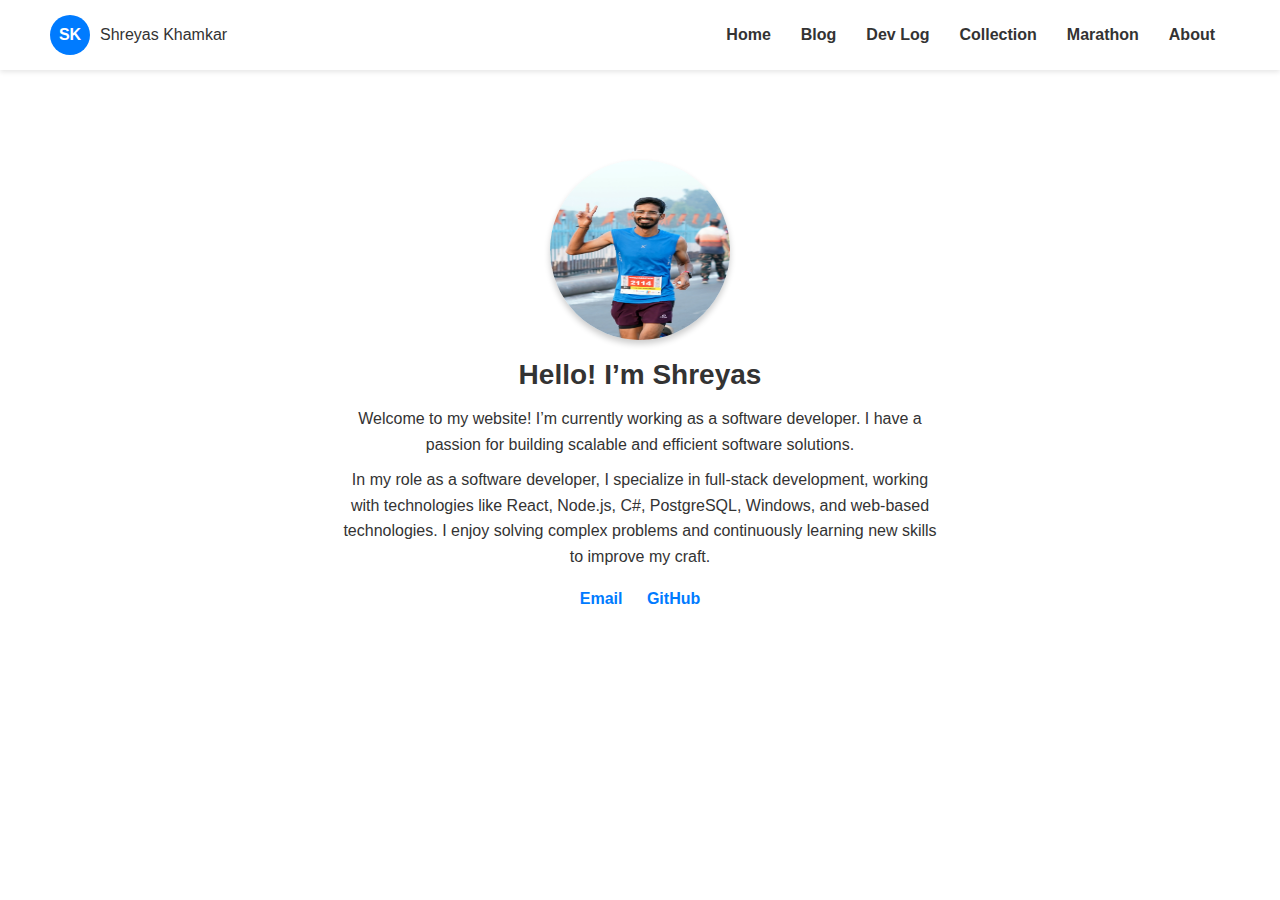
==== index.html @ 6b38a2e4 "Moved website files to root" ====
<!DOCTYPE html>
<html lang="en">
<head>
    <meta charset="UTF-8">
    <meta name="viewport" content="width=device-width, initial-scale=1.0">
    <title>Shreyas Khamkar</title>
    <link rel="stylesheet" href="style.css">
</head>
<body>
    <!-- Navigation Bar -->
    <header>
        <div class="logo">
            <div class="avatar">SK</div>
            <span>Shreyas Khamkar</span>
        </div>
        <nav>
            <ul>
                <li><a href="#">Home</a></li>
                <li><a href="#">Blog</a></li>
                <li><a href="#">Dev Log</a></li>
                <li><a href="#">Collection</a></li>
                <li><a href="#">Marathon</a></li>
                <li><a href="#">About</a></li>
            </ul>
        </nav>
    </header>

    <!-- Main Section -->
    <section class="hero">
        <img src="images/SNGL01949.jpg" alt="Shreyas Khamkar">
        <h1>Hello! I’m Shreyas</h1>
        <p>Welcome to my website! I’m currently working as a software developer. I have a passion for building scalable and efficient software solutions.</p>
        <p>In my role as a software developer, I specialize in full-stack development, working with technologies like React, Node.js, C#, PostgreSQL, Windows, and web-based technologies. I enjoy solving complex problems and continuously learning new skills to improve my craft.</p>
        <div class="contact-links">
            <a href="mailto:your-email@example.com">Email</a>
            <a href="https://github.com/shreyaskhamkar" target="_blank">GitHub</a>
        </div>
    </section>

    <script src="script.js"></script>
</body>
</html>
---- style.css ----
/* Reset Styles */
body, h1, h2, p, ul {
    margin: 0;
    padding: 0;
}

body {
    font-family: Arial, sans-serif;
    text-align: center;
    background-color: #fff;
    color: #333;
}

/* Header */
header {
    display: flex;
    justify-content: space-between;
    align-items: center;
    padding: 15px 50px;
    background-color: white;
    box-shadow: 0px 2px 5px rgba(0, 0, 0, 0.1);
}

.logo {
    display: flex;
    align-items: center;
}

.avatar {
    width: 40px;
    height: 40px;
    border-radius: 50%;
    background-color: #007BFF;
    color: white;
    display: flex;
    justify-content: center;
    align-items: center;
    font-weight: bold;
    margin-right: 10px;
}

/* Navigation */
nav ul {
    list-style: none;
    display: flex;
}

nav ul li {
    margin: 0 15px;
}

nav ul li a {
    text-decoration: none;
    color: #333;
    font-weight: bold;
}

nav ul li a:hover {
    color: #007BFF;
}

/* Hero Section */
.hero {
    margin-top: 50px;
    padding: 40px;
}

.hero img {
    width: 180px;
    height: 180px;
    border-radius: 50%;
    box-shadow: 0px 4px 6px rgba(0, 0, 0, 0.2);
}

.hero h1 {
    font-size: 28px;
    margin: 15px 0;
}

.hero p {
    max-width: 600px;
    margin: 10px auto;
    font-size: 16px;
    line-height: 1.6;
}

.contact-links {
    margin-top: 20px;
}

.contact-links a {
    text-decoration: none;
    color: #007BFF;
    font-weight: bold;
    margin: 0 10px;
}

.contact-links a:hover {
    text-decoration: underline;
}
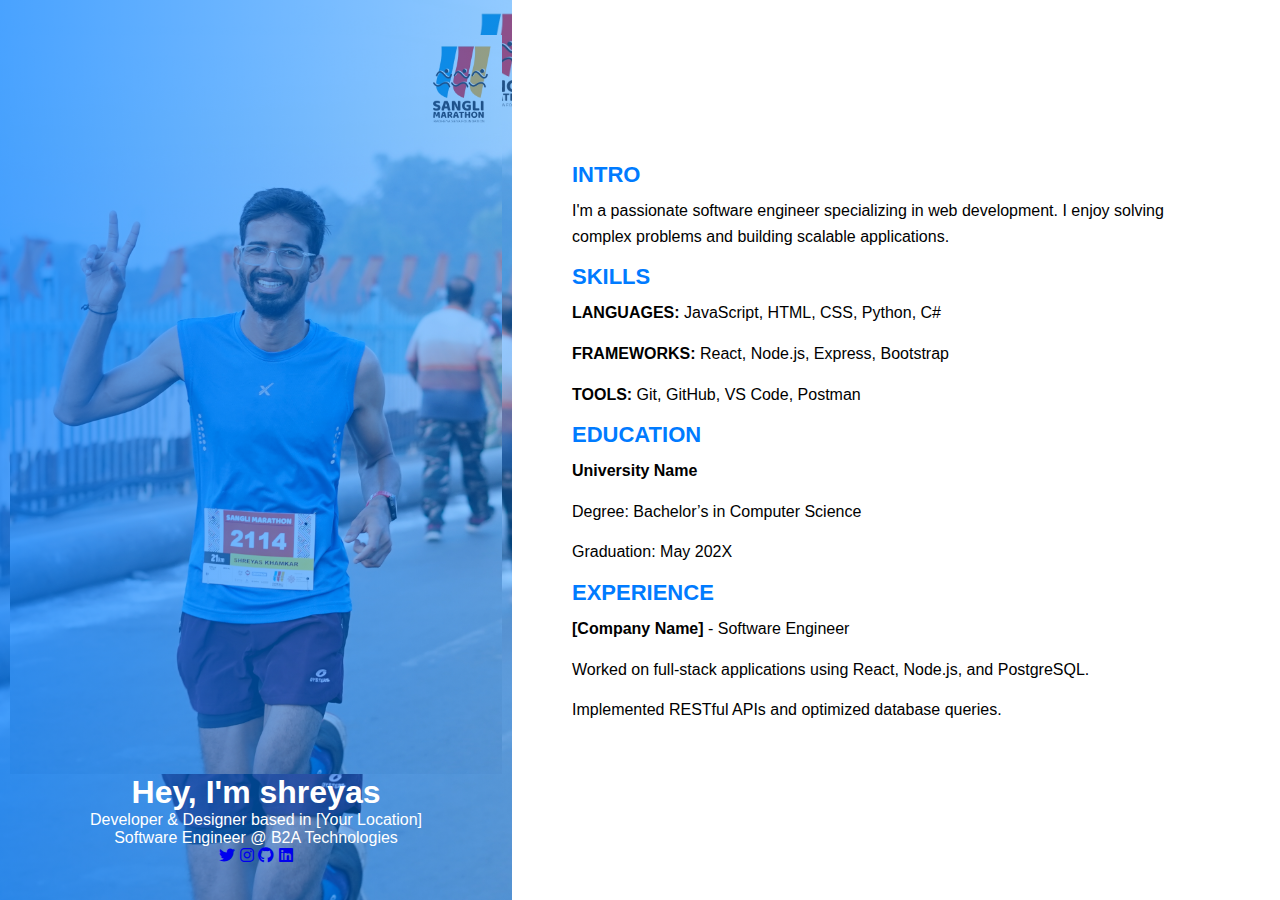
==== commit c17e7fee: "fix: issue" ====
--- a/index.html
+++ b/index.html
@@ -3,40 +3,61 @@
 <head>
     <meta charset="UTF-8">
     <meta name="viewport" content="width=device-width, initial-scale=1.0">
-    <title>Shreyas Khamkar</title>
+    <title>shreyas khamkar</title>
     <link rel="stylesheet" href="style.css">
+    <link rel="stylesheet" href="https://cdnjs.cloudflare.com/ajax/libs/font-awesome/6.0.0/css/all.min.css">
 </head>
 <body>
-    <!-- Navigation Bar -->
-    <header>
-        <div class="logo">
-            <div class="avatar">SK</div>
-            <span>Shreyas Khamkar</span>
+
+    <!-- Container -->
+    <div class="container">
+
+        <!-- Left Side (Profile) -->
+        <div class="profile-section">
+            <div class="profile-overlay"></div>
+            <img  src="images/SNGL01949.jpg" alt="shreyas">
+            <h1>Hey, I'm shreyas </h1>
+            <p>Developer & Designer based in [Your Location]</p>
+            <p>Software Engineer @  B2A Technologies</p>
+
+            <!-- Social Icons -->
+            <div class="social-links">
+                <a href="#" target="_blank"><i class="fab fa-twitter"></i></a>
+                <a href="#" target="_blank"><i class="fab fa-instagram"></i></a>
+                <a href="#" target="_blank"><i class="fab fa-github"></i></a>
+                <a href="#" target="_blank"><i class="fab fa-linkedin"></i></a>
+            </div>
         </div>
-        <nav>
-            <ul>
-                <li><a href="#">Home</a></li>
-                <li><a href="#">Blog</a></li>
-                <li><a href="#">Dev Log</a></li>
-                <li><a href="#">Collection</a></li>
-                <li><a href="#">Marathon</a></li>
-                <li><a href="#">About</a></li>
-            </ul>
-        </nav>
-    </header>
 
-    <!-- Main Section -->
-    <section class="hero">
-        <img src="images/SNGL01949.jpg" alt="Shreyas Khamkar">
-        <h1>Hello! I’m Shreyas</h1>
-        <p>Welcome to my website! I’m currently working as a software developer. I have a passion for building scalable and efficient software solutions.</p>
-        <p>In my role as a software developer, I specialize in full-stack development, working with technologies like React, Node.js, C#, PostgreSQL, Windows, and web-based technologies. I enjoy solving complex problems and continuously learning new skills to improve my craft.</p>
-        <div class="contact-links">
-            <a href="mailto:your-email@example.com">Email</a>
-            <a href="https://github.com/shreyaskhamkar" target="_blank">GitHub</a>
+        <!-- Right Side (Details) -->
+        <div class="details-section">
+            <section>
+                <h2>INTRO</h2>
+                <p>I'm a passionate software engineer specializing in web development. I enjoy solving complex problems and building scalable applications.</p>
+            </section>
+
+            <section>
+                <h2>SKILLS</h2>
+                <p><strong>LANGUAGES:</strong> JavaScript, HTML, CSS, Python, C#</p>
+                <p><strong>FRAMEWORKS:</strong> React, Node.js, Express, Bootstrap</p>
+                <p><strong>TOOLS:</strong> Git, GitHub, VS Code, Postman</p>
+            </section>
+
+            <section>
+                <h2>EDUCATION</h2>
+                <p><strong>University Name</strong></p>
+                <p>Degree: Bachelor’s in Computer Science</p>
+                <p>Graduation: May 202X</p>
+            </section>
+
+            <section>
+                <h2>EXPERIENCE</h2>
+                <p><strong>[Company Name]</strong> - Software Engineer</p>
+                <p>Worked on full-stack applications using React, Node.js, and PostgreSQL.</p>
+                <p>Implemented RESTful APIs and optimized database queries.</p>
+            </section>
         </div>
-    </section>
+    </div>
 
-    <script src="script.js"></script>
 </body>
 </html>
--- a/style.css
+++ b/style.css
@@ -1,100 +1,92 @@
 /* Reset Styles */
-body, h1, h2, p, ul {
+* {
     margin: 0;
     padding: 0;
+    box-sizing: border-box;
+    font-family: Arial, sans-serif;
 }
 
-body {
-    font-family: Arial, sans-serif;
-    text-align: center;
-    background-color: #fff;
-    color: #333;
+/* Main Container */
+.container {
+    display: flex;
+    height: 100vh; /* Full viewport height */
+    width: 100%;
+    overflow: hidden;
 }
 
-/* Header */
-header {
+/* Left Side - Profile Section */
+.profile-section {
+    position: relative;
+    width: 40%; /* Adjust width as needed */
+    min-height: vh;
+    background: url('images/SNGL01949.jpg') no-repeat center center/cover;
+    color: white;
+    text-align: center;
     display: flex;
-    justify-content: space-between;
-    align-items: center;
-    padding: 15px 50px;
-    background-color: white;
-    box-shadow: 0px 2px 5px rgba(0, 0, 0, 0.1);
+    flex-direction: column;
+    justify-content: center;
+    align-items: left;
+    padding: 10px;
 }
 
-.logo {
-    display: flex;
-    align-items: center;
+/* Gradient Overlay */
+.profile-section::before {
+    content: "";
+    position: absolute;
+    top: 0;
+    left: 0;
+    width: 100%;
+    height: 100%;
+    background: linear-gradient(to right, rgba(0, 123, 255, 0.7), rgba(0, 123, 255, 0.4));
+    z-index: 1;
 }
 
-.avatar {
-    width: 40px;
-    height: 40px;
-    border-radius: 50%;
-    background-color: #007BFF;
-    color: white;
-    display: flex;
-    justify-content: center;
-    align-items: center;
-    font-weight: bold;
-    margin-right: 10px;
+/* Ensure content is above overlay */
+.profile-section h1,
+.profile-section p,
+.social-links {
+    position: relative;
+    z-index: 2;
 }
 
-/* Navigation */
-nav ul {
-    list-style: none;
+/* Right Side - Details Section */
+.details-section {
+    width: 60%;
+    padding: 60px;
+    overflow-y: auto;
+    background: white;
     display: flex;
+    flex-direction: column;
+    justify-content: center;
 }
 
-nav ul li {
-    margin: 0 15px;
+/* Section Headings */
+.details-section h2 {
+    color: #007BFF;
+    font-size: 22px;
+    margin-bottom: 10px;
 }
 
-nav ul li a {
-    text-decoration: none;
-    color: #333;
-    font-weight: bold;
+.details-section p {
+    font-size: 16px;
+    line-height: 1.6;
+    margin-bottom: 15px;
 }
 
-nav ul li a:hover {
-    color: #007BFF;
+/* Responsive Adjustments */
+@media screen and (max-width: 768px) {
+    .container {
+        flex-direction: column;
+        height: auto;
+    }
+
+    .profile-section {
+        width: 100%;
+        height: 60vh;
+    }
+
+    .details-section {
+        width: 100%;
+        padding: 20px;
+    }
 }
-
-/* Hero Section */
-.hero {
-    margin-top: 50px;
-    padding: 40px;
-}
-
-.hero img {
-    width: 180px;
-    height: 180px;
-    border-radius: 50%;
-    box-shadow: 0px 4px 6px rgba(0, 0, 0, 0.2);
-}
-
-.hero h1 {
-    font-size: 28px;
-    margin: 15px 0;
-}
-
-.hero p {
-    max-width: 600px;
-    margin: 10px auto;
-    font-size: 16px;
-    line-height: 1.6;
-}
-
-.contact-links {
-    margin-top: 20px;
-}
-
-.contact-links a {
-    text-decoration: none;
-    color: #007BFF;
-    font-weight: bold;
-    margin: 0 10px;
-}
-
-.contact-links a:hover {
-    text-decoration: underline;
-}
